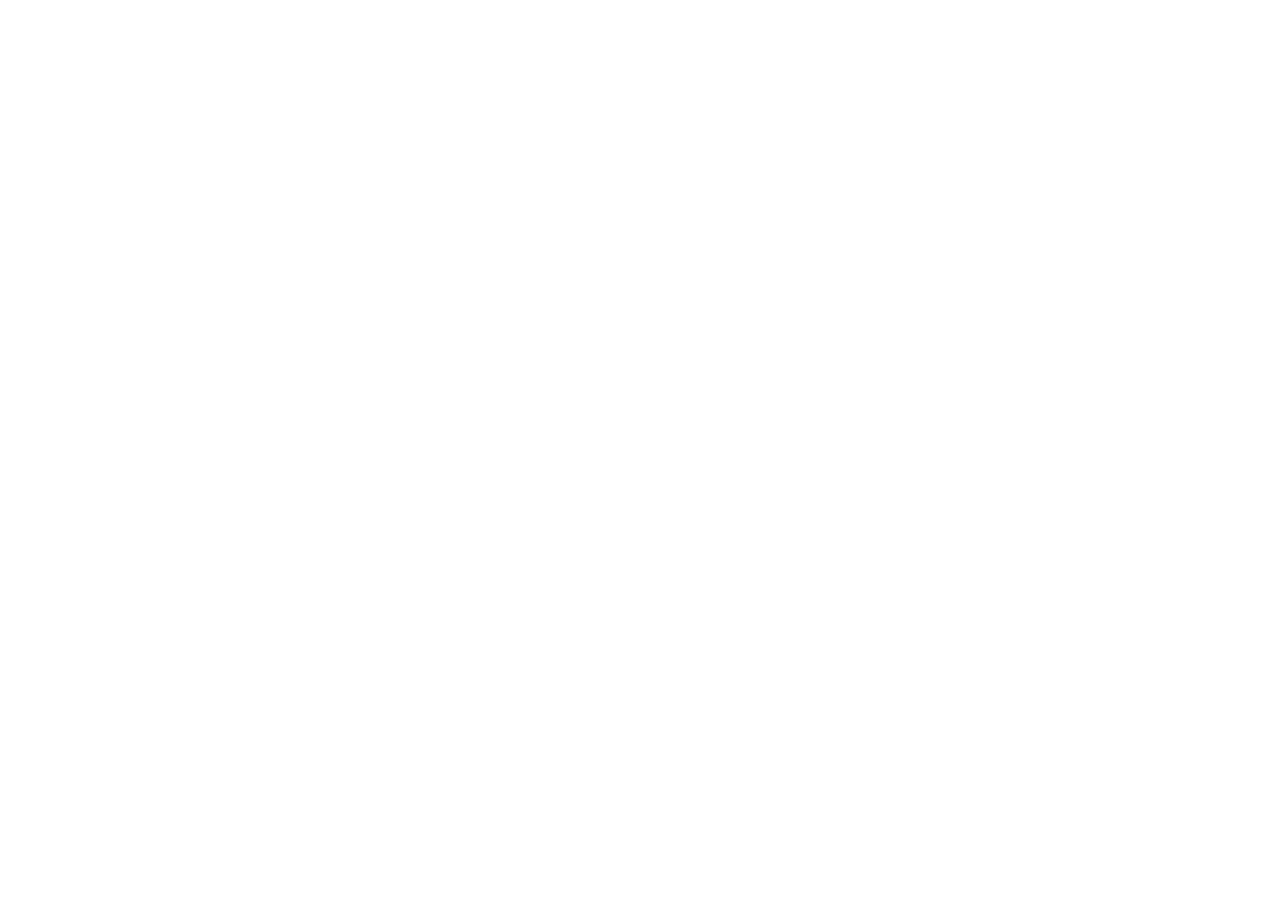
==== index.html @ 03b13cdc "Make function for computer to  choose random sign, make function to play one game. Player input for " ====
<!DOCTYPE html>
<html lang="en">
<head>
    <meta charset="UTF-8">
    <meta http-equiv="X-UA-Compatible" content="IE=edge">
    <meta name="viewport" content="width=device-width, initial-scale=1.0">
    <title>Rock-Paper-Scissors</title>
</head>
<body>
    <script src="main.js"></script>




</body>
</html>
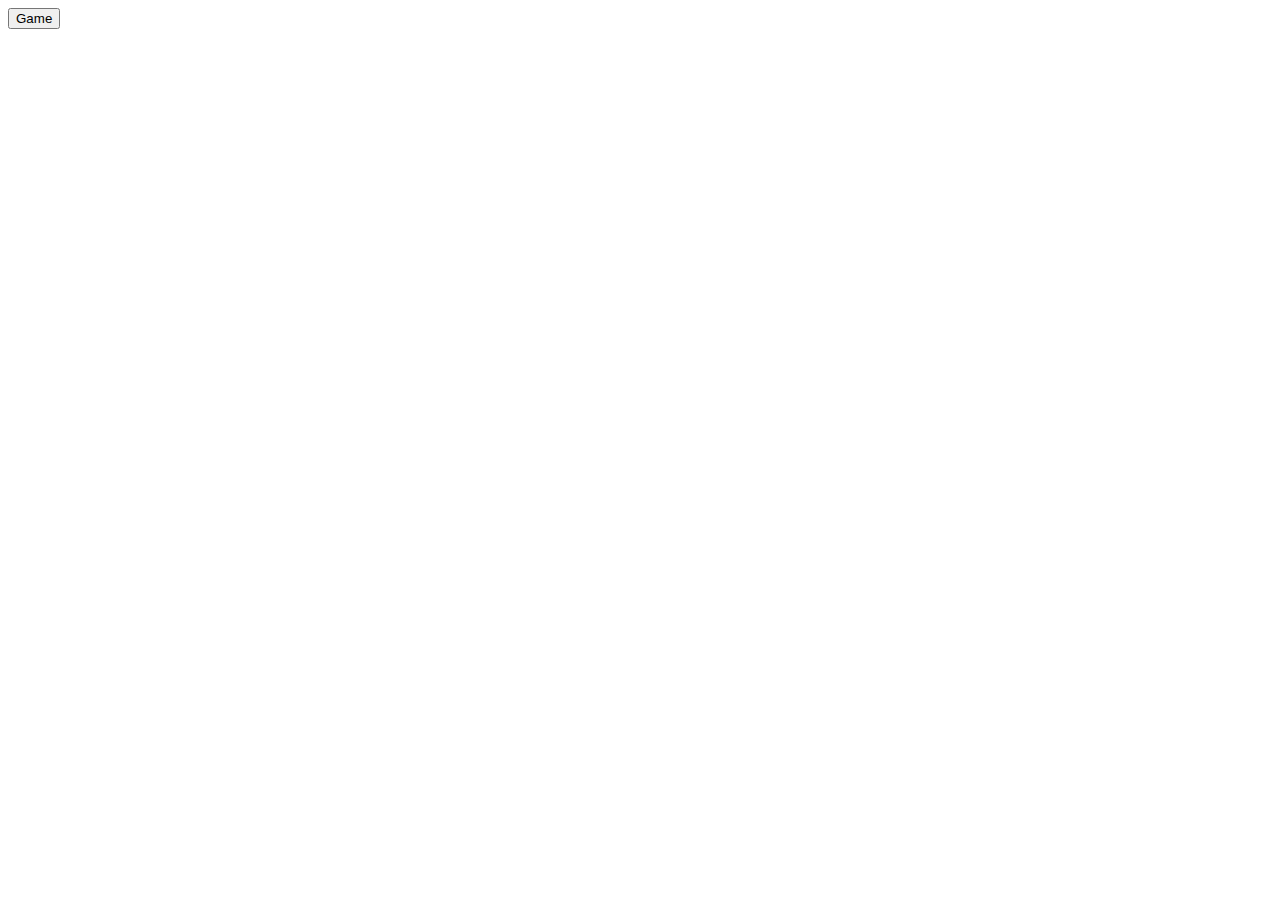
==== commit 32a02bc1: "Add game button, at the end show score" ====
--- a/index.html
+++ b/index.html
@@ -9,6 +9,10 @@
 <body>
     <script src="main.js"></script>
 
+    <button onclick="game()">Game</button>
+
+    <p id="score"></p>
+    <p id="result"></p>
 
 
 
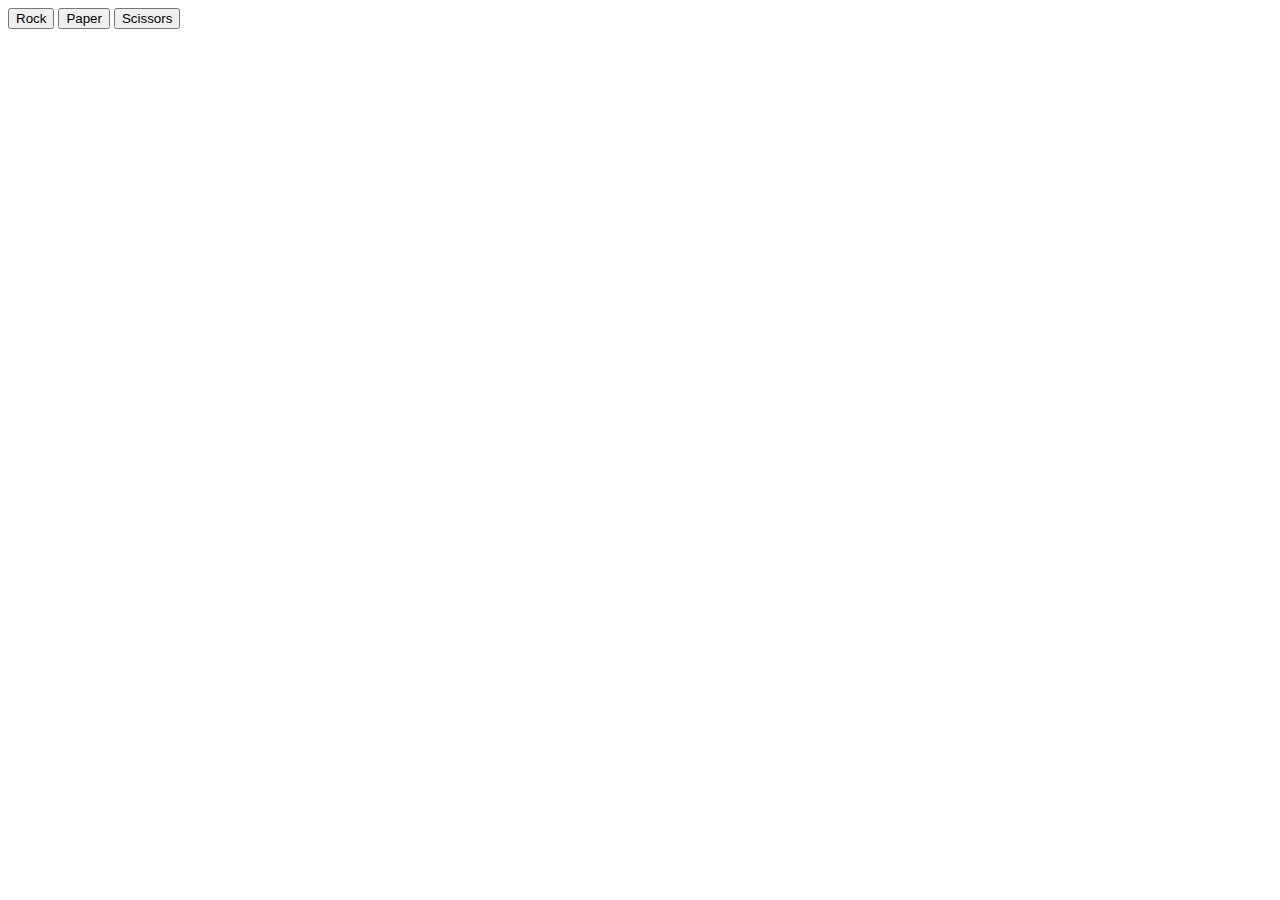
==== commit ff7e5d90: "Create new playable code. Make 3 buttons for Rock Paper and Scissors. Score countin till 5 points. D" ====
--- a/index.html
+++ b/index.html
@@ -5,14 +5,27 @@
     <meta http-equiv="X-UA-Compatible" content="IE=edge">
     <meta name="viewport" content="width=device-width, initial-scale=1.0">
     <title>Rock-Paper-Scissors</title>
+    <style> 
+    #reset {
+        style: none;
+        display: none;
+    }
+    </style>
 </head>
 <body>
     <script src="main.js"></script>
 
-    <button onclick="game()">Game</button>
+    <button id="btn-1" onClick="game('rock')">Rock</button>
+    <button id="btn-2" onClick="game('paper')">Paper</button>
+    <button id="btn-3" onClick="game('scissors')">Scissors</button>
+    <br>
+
 
     <p id="score"></p>
     <p id="result"></p>
+    <p id="outcome"></p>
+
+    <button id="reset" onClick="resetGame()">Reset</button> 
 
 
 
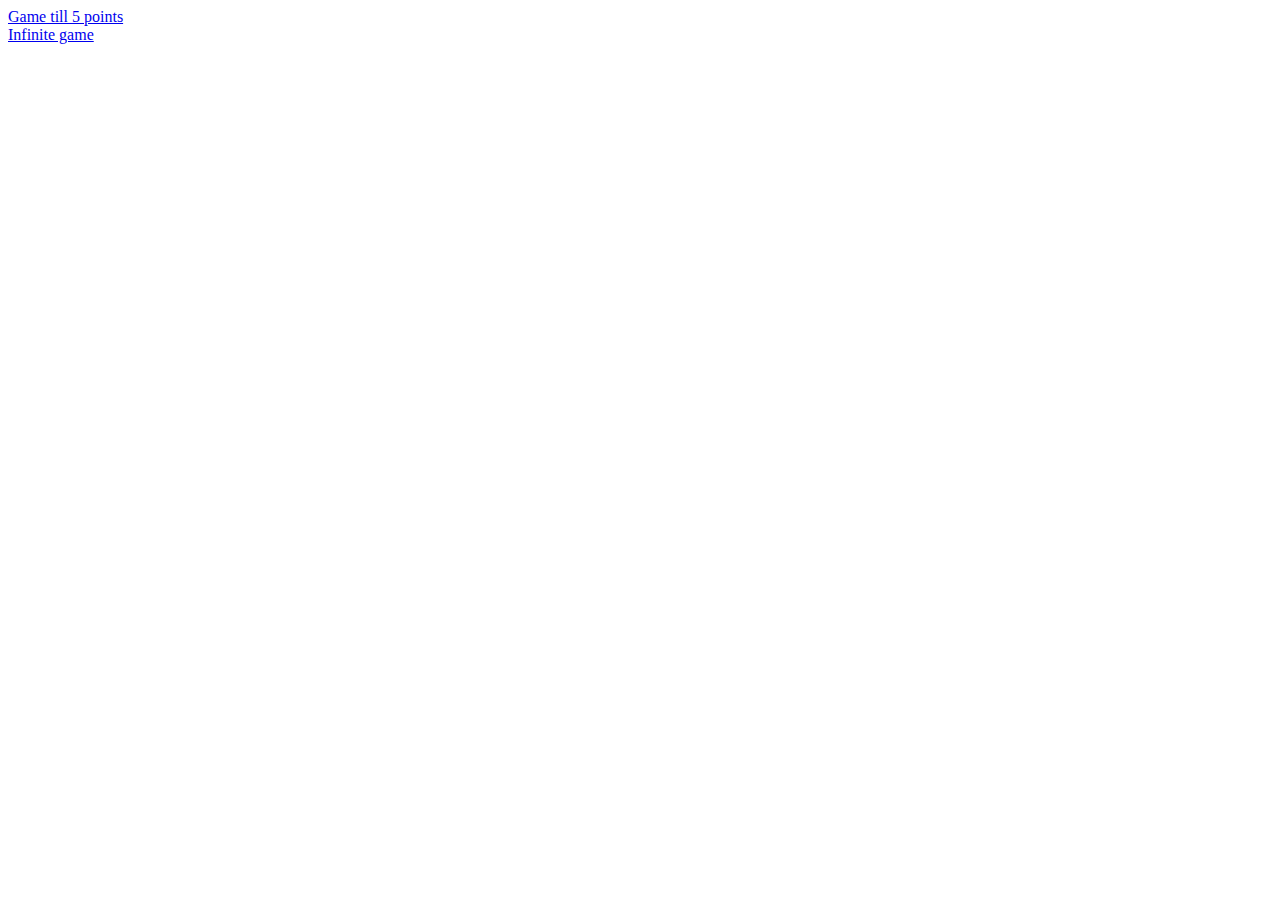
==== commit 946287e7: "Add retrun button, reset, infinite game and 5 points games options" ====
--- a/index.html
+++ b/index.html
@@ -4,30 +4,14 @@
     <meta charset="UTF-8">
     <meta http-equiv="X-UA-Compatible" content="IE=edge">
     <meta name="viewport" content="width=device-width, initial-scale=1.0">
-    <title>Rock-Paper-Scissors</title>
-    <style> 
-    #reset {
-        style: none;
-        display: none;
-    }
-    </style>
+    <title>Document</title>
 </head>
 <body>
     <script src="main.js"></script>
 
-    <button id="btn-1" onClick="game('rock')">Rock</button>
-    <button id="btn-2" onClick="game('paper')">Paper</button>
-    <button id="btn-3" onClick="game('scissors')">Scissors</button>
+    <a href="to-5-points.html">Game till 5 points</a>
     <br>
-
-
-    <p id="score"></p>
-    <p id="result"></p>
-    <p id="outcome"></p>
-
-    <button id="reset" onClick="resetGame()">Reset</button> 
-
-
-
+    <a href="infinite.html">Infinite game</a>
+    
 </body>
 </html>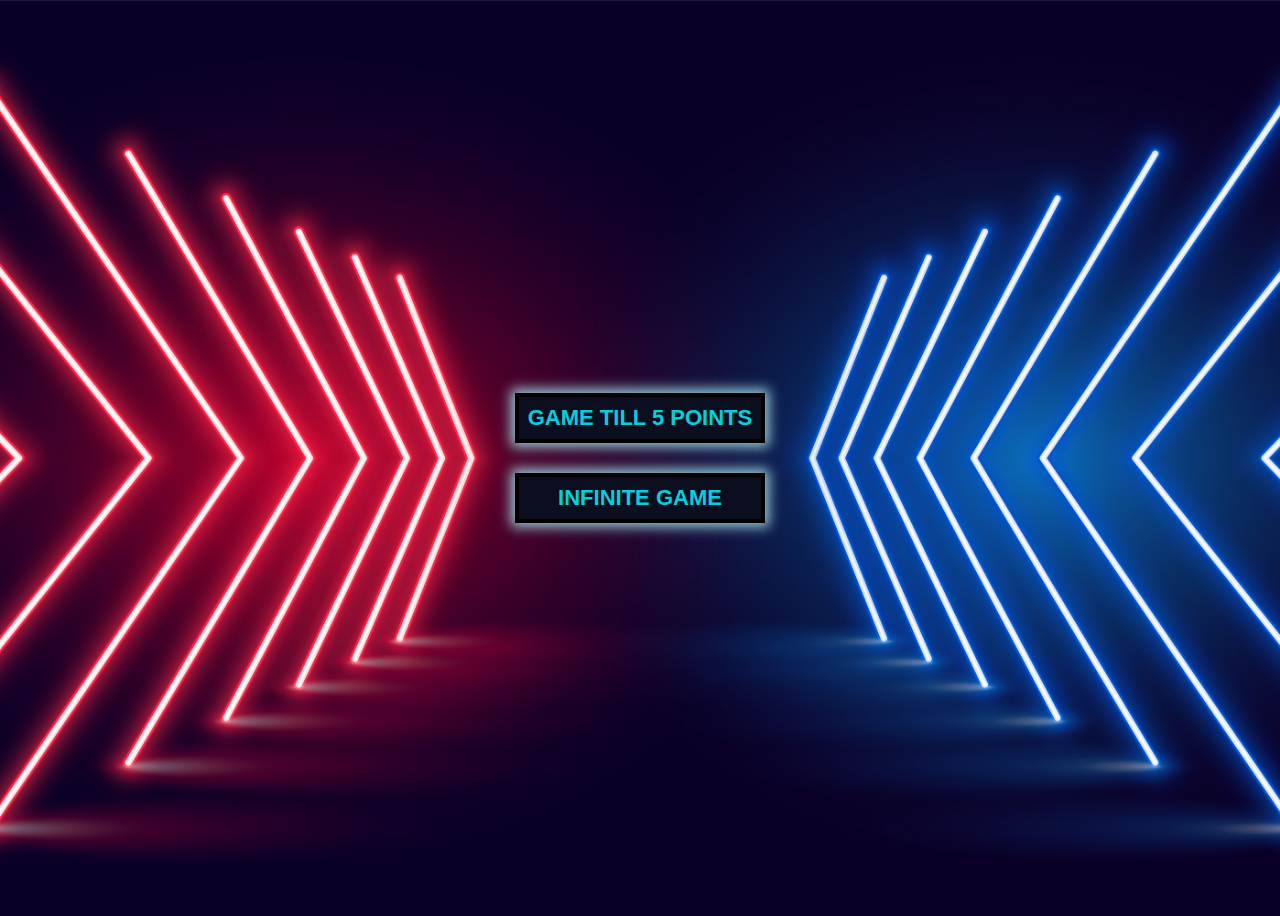
==== commit 61705a8c: "Background changes for computer choices, add button styles, backgroun. Allign items." ====
--- a/index.html
+++ b/index.html
@@ -5,13 +5,18 @@
     <meta http-equiv="X-UA-Compatible" content="IE=edge">
     <meta name="viewport" content="width=device-width, initial-scale=1.0">
     <title>Document</title>
+        <link rel="stylesheet" href="style.css">
 </head>
 <body>
     <script src="main.js"></script>
-
-    <a href="to-5-points.html">Game till 5 points</a>
-    <br>
-    <a href="infinite.html">Infinite game</a>
+   
+    <div class="mainButtons">
+        <a href="to-5-points.html">
+              <button>Game till 5 points</button></a>
+        <br>
+        <a href="infinite.html">
+               <button>Infinite game</button></a>
+    </div>
     
 </body>
 </html>--- a/style.css
+++ b/style.css
@@ -0,0 +1,45 @@
+body {
+    font-family: 'Noticia Text', serif;
+    background-image: url("images/22033.jpg");
+    background-size: cover;
+    background-repeat: no-repeat;
+    background-position: center;
+    display: flex;
+    align-items: center;
+    justify-content: center;
+    height: 100vh;
+    flex-direction: column;
+}
+
+button {
+    height: 50px;
+    width: 250px;
+    font-size: 22px;
+    font-weight: 800;
+    text-transform: uppercase;
+  
+}
+
+button{
+    color: rgb(10, 205, 219);
+    background-color: rgb(10, 14, 31);
+    box-shadow: 0px 0px 12px 4px rgb(150, 207, 218);
+    margin: 15px;
+    border: 4px solid black;
+}
+
+h1 {
+    color: rgb(10, 14, 31);
+    font-size: 86px;
+    text-shadow: 0px 0px 7px rgb(15, 234, 250);
+    text-align: center;
+    text-transform: uppercase;
+}
+
+h2 {
+    color: rgb(129, 129, 129);
+    font-size: 46px;
+    text-shadow: 0px 0px 7px rgb(149, 55, 226);
+    text-align: center;
+    text-transform: uppercase;
+}
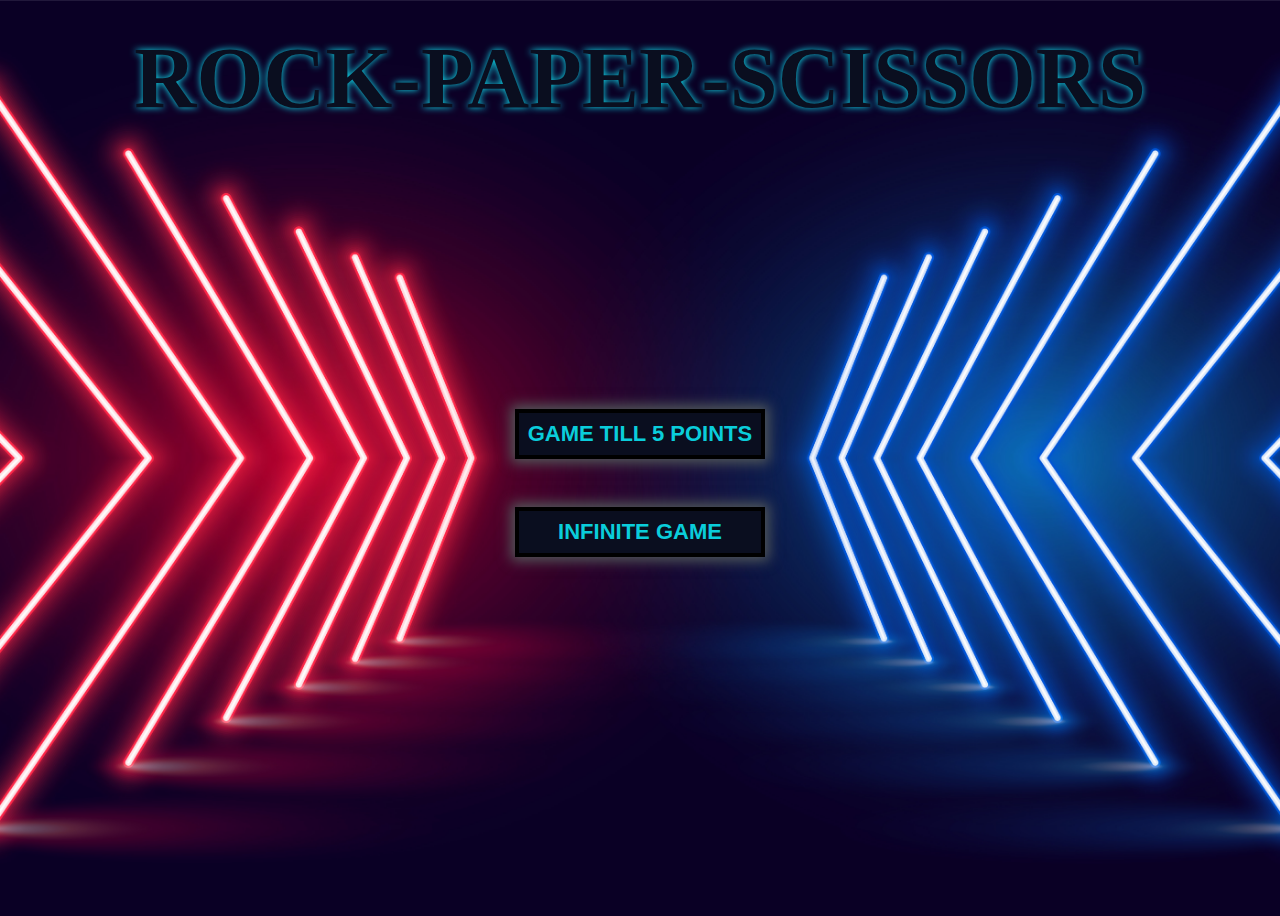
==== commit 53a927ea: "Add win/lose messages, fixed css layout, minor js fixes" ====
--- a/index.html
+++ b/index.html
@@ -9,7 +9,9 @@
 </head>
 <body>
     <script src="main.js"></script>
-   
+    <div class="container">
+    <h1>Rock-Paper-Scissors</h1>
+
     <div class="mainButtons">
         <a href="to-5-points.html">
               <button>Game till 5 points</button></a>
@@ -17,6 +19,7 @@
         <a href="infinite.html">
                <button>Infinite game</button></a>
     </div>
+    </div>  
     
 </body>
 </html>--- a/style.css
+++ b/style.css
@@ -4,12 +4,25 @@
     background-size: cover;
     background-repeat: no-repeat;
     background-position: center;
+    height: 100vh;
+    
+}
+
+.container {
     display: flex;
+    flex-direction: column;
     align-items: center;
+    height: 90%;
+}
+
+.mainButtons {
+    display: flex;
+    flex-direction: column;
+    align-self: center;
     justify-content: center;
-    height: 100vh;
-    flex-direction: column;
+    flex: 1 1 auto;
 }
+
 
 button {
     height: 50px;
@@ -17,16 +30,13 @@
     font-size: 22px;
     font-weight: 800;
     text-transform: uppercase;
-  
-}
-
-button{
     color: rgb(10, 205, 219);
     background-color: rgb(10, 14, 31);
-    box-shadow: 0px 0px 12px 4px rgb(150, 207, 218);
+    box-shadow: 0px 0px 12px 4px rgb(82, 89, 90);
     margin: 15px;
     border: 4px solid black;
 }
+
 
 h1 {
     color: rgb(10, 14, 31);
@@ -34,12 +44,84 @@
     text-shadow: 0px 0px 7px rgb(15, 234, 250);
     text-align: center;
     text-transform: uppercase;
+    flex-grow: 0;
+    margin: 20px;
 }
 
 h2 {
-    color: rgb(129, 129, 129);
     font-size: 46px;
-    text-shadow: 0px 0px 7px rgb(149, 55, 226);
     text-align: center;
     text-transform: uppercase;
+    margin: 0;
 }
+
+h2.computer{
+    text-shadow: 0px 0px 7px rgb(131, 11, 11);
+    color: red;
+}
+
+h2.player {
+    text-shadow: 0px 0px 7px rgb(2, 1, 59);
+    color: rgb(36, 19, 184);
+}
+
+h3 {
+    color: aliceblue;
+    font-size: 18px;
+    margin: 0;
+    padding-bottom: 20px;
+}
+
+.result {
+    display: flex;
+    flex-shrink: 0;
+    flex-grow: 0;
+    align-items: flex-start;
+    justify-content: flex-start;
+    color: white;
+    font-size: 24px;
+    height: 100px;
+    width: 400px;
+    border: 2px solid white;
+    overflow: auto;
+    flex-direction: column-reverse;
+    padding-bottom: 75px;
+    padding-left: 80px;
+}
+
+.computerChoices button{
+    box-shadow: 0px 0px 12px 4px rgb(179, 14, 50);
+    margin-bottom: 20px;
+}
+
+.playerChoices button{
+    box-shadow: 0px 0px 12px 4px rgb(12, 66, 167);
+}
+
+.win{
+    font-size: 60px;
+    color: rgb(23, 216, 32);
+    text-transform: uppercase;
+    padding: 0;
+    height: 175px;
+    width: 480px;  
+    align-items: center;
+    justify-content: center; 
+    font-weight: 800;
+}
+
+.lose {
+    font-size: 60px;
+    color: rgb(216, 23, 23);
+    text-transform: uppercase;
+    padding: 0;
+    height: 175px;
+    width: 480px;
+    align-items: center;
+    justify-content: center; 
+    font-weight: 800;
+
+}
+
+
+
